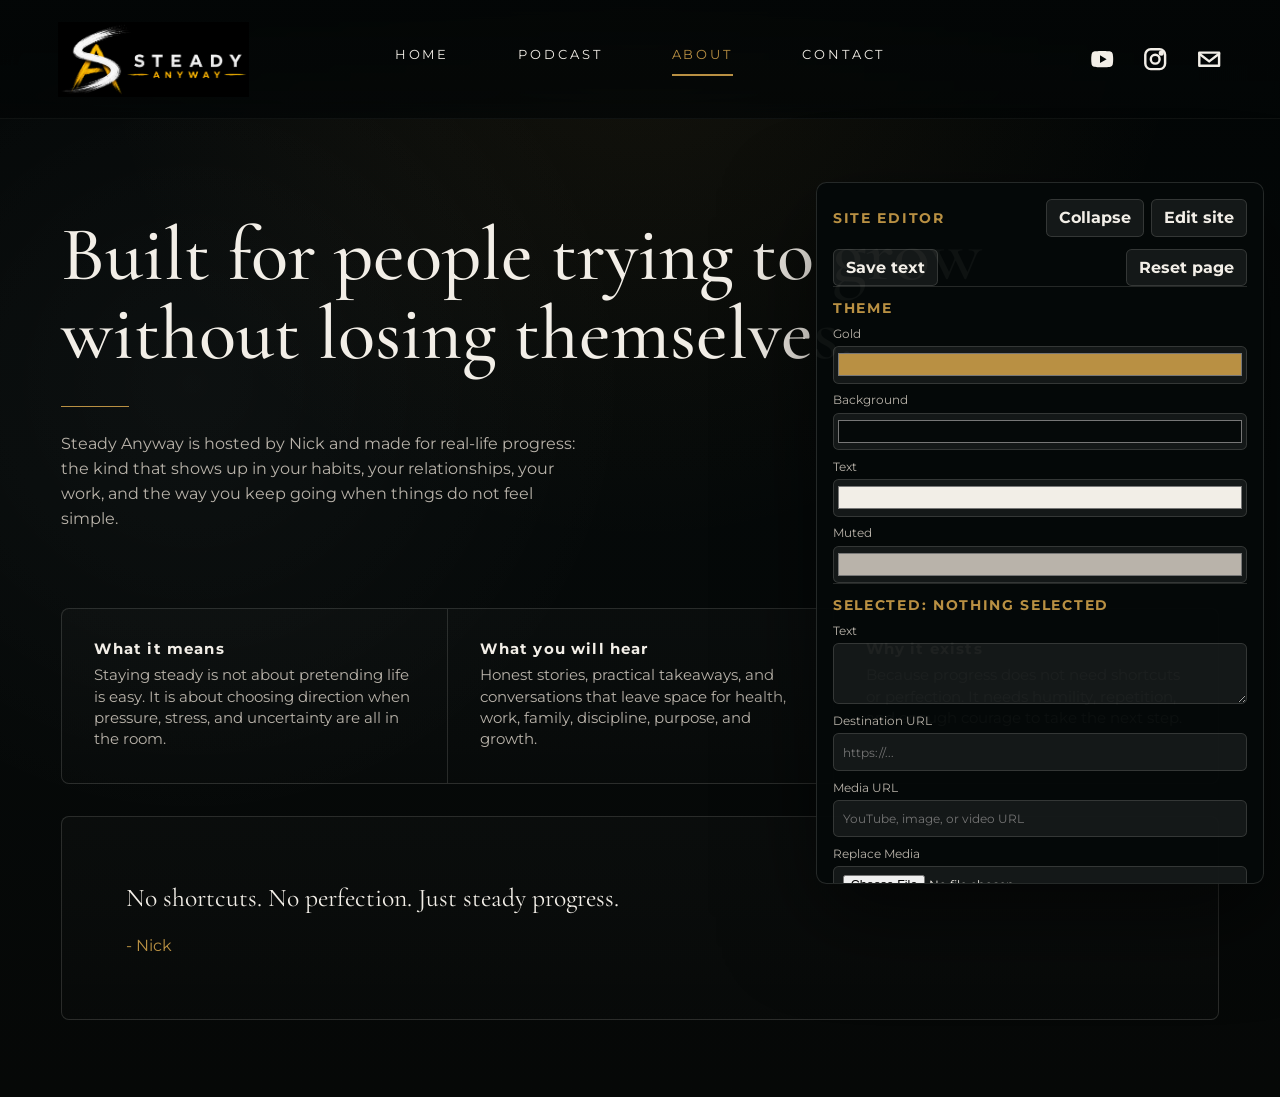
==== about.html @ d56f1541 "Replace site with Codex-built Steady Anyway website" ====
<!doctype html>
<html lang="en">
  <head>
    <meta charset="utf-8" />
    <meta name="viewport" content="width=device-width, initial-scale=1" />
    <title>About | Steady Anyway</title>
    <link rel="stylesheet" href="styles.css" />
  </head>
  <body>
    <header class="site-header">
      <a class="brand" href="index.html" aria-label="Steady Anyway home">
        <img src="assets/steady-anyway-horizontal-logo-cropped.png" alt="Steady Anyway" />
      </a>
      <button class="menu-toggle" type="button" aria-label="Open navigation" aria-expanded="false"><span></span><span></span><span></span></button>
      <nav class="site-nav" aria-label="Primary navigation">
        <a href="index.html">Home</a>
        <a href="podcast.html">Podcast</a>
        <a class="active" href="about.html">About</a>
        <a href="contact.html">Contact</a>
      </nav>
      <div class="socials" aria-label="Social links">
        <a class="youtube-icon" href="https://www.youtube.com/@SteadyAnyway" target="_blank" rel="noreferrer" aria-label="Steady Anyway YouTube channel"><svg viewBox="0 0 24 24" aria-hidden="true"><path d="M21.6 7.2a3 3 0 0 0-2.1-2.1C17.7 4.6 12 4.6 12 4.6s-5.7 0-7.5.5a3 3 0 0 0-2.1 2.1A31.5 31.5 0 0 0 2 12a31.5 31.5 0 0 0 .4 4.8 3 3 0 0 0 2.1 2.1c1.8.5 7.5.5 7.5.5s5.7 0 7.5-.5a3 3 0 0 0 2.1-2.1A31.5 31.5 0 0 0 22 12a31.5 31.5 0 0 0-.4-4.8ZM10 15.5v-7l6 3.5-6 3.5Z"/></svg></a>
        <a class="instagram-icon" href="contact.html" aria-label="Instagram"><svg viewBox="0 0 24 24" aria-hidden="true"><rect x="3" y="3" width="18" height="18" rx="5"/><circle cx="12" cy="12" r="4"/><circle cx="17.5" cy="6.5" r="1.2"/></svg></a>
        <a class="email-icon" href="contact.html" aria-label="Email"><svg viewBox="0 0 24 24" aria-hidden="true"><path d="M3 6h18v12H3z"/><path d="m3 7 9 7 9-7"/></svg></a>
      </div>
    </header>

    <main class="page-shell">
      <section class="page-hero">
        <h1>Built for people trying to grow without losing themselves.</h1>
        <div class="accent-line"></div>
        <p>Steady Anyway is hosted by Nick and made for real-life progress: the kind that shows up in your habits, your relationships, your work, and the way you keep going when things do not feel simple.</p>
      </section>

      <section class="story-grid">
        <article>
          <h2>What it means</h2>
          <p>Staying steady is not about pretending life is easy. It is about choosing direction when pressure, stress, and uncertainty are all in the room.</p>
        </article>
        <article>
          <h2>What you will hear</h2>
          <p>Honest stories, practical takeaways, and conversations that leave space for health, work, family, discipline, purpose, and growth.</p>
        </article>
        <article>
          <h2>Why it exists</h2>
          <p>Because progress does not need shortcuts or perfection. It needs humility, repetition, and enough courage to take the next step.</p>
        </article>
      </section>

      <section class="quote-band">
        <p>No shortcuts. No perfection. Just steady progress.</p>
        <span>- Nick</span>
      </section>
    </main>

    <script src="script.js"></script>
  </body>
</html>
---- styles.css ----
@import url("https://fonts.googleapis.com/css2?family=Cormorant+Garamond:wght@400;500;600;700&family=Montserrat:wght@500;600;700&display=swap");

:root {
  --bg: #050909;
  --bg-soft: #0a0f0e;
  --panel: #0d1110;
  --panel-2: #151715;
  --text: #f2eee7;
  --muted: #b9b3aa;
  --dim: #827b72;
  --yellow: #b99043;
  --yellow-dark: #8c682d;
  --line: rgba(242, 238, 231, 0.14);
  --line-yellow: rgba(185, 144, 67, 0.48);
  --shadow: 0 34px 90px rgba(0, 0, 0, 0.58);
}

* {
  box-sizing: border-box;
}

html {
  scroll-behavior: smooth;
}

body {
  margin: 0;
  min-height: 100vh;
  overflow-x: hidden;
  color: var(--text);
  background:
    radial-gradient(circle at 50% 0%, rgba(185, 144, 67, 0.09), transparent 34rem),
    radial-gradient(circle at 15% 35%, rgba(255, 255, 255, 0.035), transparent 28rem),
    linear-gradient(180deg, #030606 0%, var(--bg) 44%, #060807 100%);
  font-family: "Montserrat", Arial, Helvetica, sans-serif;
}

a {
  color: inherit;
  text-decoration: none;
}

img,
svg,
video,
iframe {
  display: block;
}

.site-header {
  position: sticky;
  top: 0;
  z-index: 10;
  width: 100vw;
  max-width: 100vw;
  display: grid;
  grid-template-columns: 1fr auto 1fr;
  align-items: center;
  gap: 2rem;
  padding: 1.35rem clamp(1.25rem, 4.5vw, 4.75rem);
  border-bottom: 1px solid rgba(242, 238, 231, 0.05);
  background: linear-gradient(180deg, rgba(3, 6, 6, 0.96), rgba(3, 6, 6, 0.78));
  backdrop-filter: blur(12px);
}

h2,
h3,
.btn,
.site-nav a {
  font-family: "Montserrat", Arial, Helvetica, sans-serif;
  letter-spacing: 0.22em;
  text-transform: uppercase;
}

.brand {
  display: inline-flex;
  align-items: center;
  width: clamp(10.5rem, 15vw, 15.25rem);
  max-height: 4.7rem;
}

.brand img {
  width: 100%;
  height: auto;
  max-height: 4.7rem;
  object-fit: contain;
}

.site-nav {
  display: flex;
  align-items: center;
  gap: clamp(2rem, 5.4vw, 5.4rem);
}

.site-nav a {
  position: relative;
  padding: 0.25rem 0 0.9rem;
  font-size: 0.82rem;
  color: var(--text);
}

.site-nav a:hover,
.site-nav a.active {
  color: var(--yellow);
}

.site-nav a.active::after {
  position: absolute;
  left: 0;
  bottom: 0;
  width: 100%;
  height: 0.16rem;
  background: var(--yellow);
  content: "";
}

.socials {
  display: flex;
  justify-content: flex-end;
  gap: 1.7rem;
}

.socials a {
  color: var(--text);
}

.socials svg {
  width: 1.65rem;
  height: 1.65rem;
  fill: none;
  stroke: currentColor;
  stroke-width: 2.2;
  stroke-linecap: round;
  stroke-linejoin: round;
}

.youtube-icon svg path {
  fill: currentColor;
  stroke: none;
}

.socials a:hover {
  color: var(--yellow);
}

.menu-toggle {
  display: none;
  width: 2.8rem;
  height: 2.8rem;
  padding: 0.55rem;
  border: 1px solid var(--line);
  border-radius: 0.35rem;
  color: var(--text);
  background: transparent;
}

.menu-toggle span {
  display: block;
  height: 2px;
  margin: 0.32rem 0;
  background: currentColor;
}

main {
  width: min(100%, 1580px);
  margin: 0 auto;
  padding: 0 clamp(1.25rem, 4.8vw, 4.75rem) 0;
}

.hero {
  display: grid;
  grid-template-columns: minmax(22rem, 0.72fr) minmax(30rem, 1.18fr);
  gap: clamp(2rem, 4.5vw, 5.25rem);
  align-items: center;
  padding-top: clamp(1.7rem, 3vw, 2.4rem);
}

.hero > * {
  min-width: 0;
}

.hero-copy h1 {
  max-width: 34rem;
  margin: 0;
  font-family: "Cormorant Garamond", Georgia, serif;
  font-size: clamp(3.85rem, 4.75vw, 5.6rem);
  font-weight: 500;
  line-height: 1.05;
  letter-spacing: 0;
}

.hero-copy h1 .line {
  display: block;
  white-space: nowrap;
}

.hero-copy h1 .yellow {
  display: block;
  color: var(--yellow);
}

.accent-line {
  width: 4.25rem;
  height: 0.12rem;
  margin: 2rem 0 1.55rem;
  background: var(--yellow);
}

.hero-copy p,
.page-hero p {
  max-width: 33rem;
  margin: 0;
  color: var(--muted);
  font-size: clamp(1rem, 1.2vw, 1.35rem);
  line-height: 1.55;
}

.button-stack {
  display: grid;
  gap: 1rem;
  width: min(100%, 26.5rem);
  margin-top: 1.95rem;
}

.btn {
  display: inline-flex;
  align-items: center;
  justify-content: center;
  gap: 0.8rem;
  min-height: 3.6rem;
  padding: 0.9rem 1.45rem;
  border: 1px solid var(--yellow);
  border-radius: 0.25rem;
  font-size: 0.82rem;
  letter-spacing: 0.22em;
  cursor: pointer;
  transition: transform 180ms ease, background 180ms ease, color 180ms ease, box-shadow 180ms ease;
}

.btn svg {
  width: 1.35rem;
  height: 1.35rem;
  fill: currentColor;
}

.btn:hover {
  transform: translateY(-2px);
}

.btn-primary {
  color: var(--text);
  background: rgba(0, 0, 0, 0.12);
  box-shadow: none;
}

.btn-community {
  color: #070807;
  background: var(--yellow);
  box-shadow: 0 1rem 2.4rem rgba(185, 144, 67, 0.14);
}

.btn-community:hover {
  background: #d0ac61;
}

.hero-media,
.page-media {
  position: relative;
  overflow: hidden;
  border: 1px solid rgba(242, 238, 231, 0.08);
  border-radius: 1.45rem;
  background: #111;
  box-shadow: var(--shadow);
}

.hero-media img,
.page-media img,
.hero-media video,
.hero-media iframe,
.page-media video,
.page-media iframe {
  width: 100%;
  height: 100%;
  object-fit: cover;
}

.hero-media iframe,
.page-media iframe {
  border: 0;
}

.hero-media {
  aspect-ratio: 1.66;
}

.edit-toolbar {
  position: fixed;
  right: 1rem;
  bottom: 1rem;
  z-index: 50;
  display: grid;
  gap: 0.6rem;
  width: min(24rem, calc(100vw - 2rem));
  padding: 0.9rem;
  border: 1px solid var(--line);
  border-radius: 0.5rem;
  background: rgba(3, 6, 9, 0.95);
  box-shadow: var(--shadow);
}

.edit-toolbar strong {
  color: var(--yellow);
  font-family: "Montserrat", Arial, Helvetica, sans-serif;
  font-size: 1.05rem;
  text-transform: uppercase;
}

.edit-actions {
  display: flex;
  flex-wrap: wrap;
  gap: 0.5rem;
}

.edit-toolbar button,
.edit-toolbar input {
  min-height: 2.55rem;
  border: 1px solid var(--line);
  border-radius: 0.35rem;
  color: var(--text);
  background: rgba(255, 255, 255, 0.07);
  font: inherit;
}

.edit-toolbar button {
  padding: 0.55rem 0.85rem;
  cursor: pointer;
  font-weight: 800;
}

.edit-toolbar button:hover,
.edit-toolbar button.active {
  color: #050505;
  background: var(--yellow);
}

.edit-toolbar input[type="url"] {
  width: 100%;
  padding: 0.55rem 0.7rem;
}

.edit-toolbar input[type="file"] {
  width: 100%;
  padding: 0.45rem;
}

.edit-hint {
  margin: 0;
  color: var(--muted);
  font-size: 0.82rem;
  line-height: 1.35;
}

body.editing [contenteditable="true"] {
  outline: 1px dashed rgba(255, 208, 0, 0.75);
  outline-offset: 0.18rem;
  cursor: text;
}

body.editing .hero-media,
body.editing .page-media {
  outline: 2px dashed rgba(255, 208, 0, 0.75);
  outline-offset: 0.35rem;
}

.episode h2,
.story-grid h2 {
  margin: 0 0 0.45rem;
  font-family: "Montserrat", Arial, Helvetica, sans-serif;
  font-size: 0.92rem;
  font-weight: 700;
  letter-spacing: 0.08em;
  line-height: 1.15;
  text-transform: none;
}

.episode p,
.story-grid p {
  margin: 0;
  color: var(--muted);
  font-size: 0.92rem;
  line-height: 1.45;
}

.feature-icon {
  display: grid;
  place-items: center;
}

.quote-band p {
  margin: 2.2rem 0 0;
  font-family: "Cormorant Garamond", Georgia, serif;
  color: var(--text);
  font-size: clamp(1.45rem, 2vw, 2.1rem);
  line-height: 1.35;
}

.quote-band span {
  display: block;
  margin-top: 1.3rem;
  color: var(--yellow);
}

.feature-strip,
.story-grid,
.episode-list,
.episode-library,
.quote-band,
.contact-form {
  border: 1px solid var(--line);
  background: linear-gradient(180deg, rgba(242, 238, 231, 0.025), rgba(242, 238, 231, 0.01));
}

.feature-strip {
  display: grid;
  grid-template-columns: repeat(4, 1fr);
  margin-top: 0;
  border-radius: 0;
  border-left: 0;
  border-right: 0;
  border-bottom: 0;
  background: transparent;
}

.feature-strip::after {
  display: none;
}

.feature-strip article {
  min-height: 12rem;
  padding: 2rem;
  text-align: center;
}

.feature-strip article + article {
  border-left: 1px solid var(--line);
}

.feature-icon {
  width: 4.6rem;
  height: 4.6rem;
  margin: 0 auto 0.85rem;
}

.feature-icon img {
  width: 4.4rem;
  height: 4.4rem;
  object-fit: contain;
}

.personal-story {
  display: grid;
  grid-template-columns: minmax(18rem, 0.72fr) minmax(24rem, 1fr);
  gap: clamp(3rem, 8vw, 8rem);
  align-items: start;
  width: 100%;
  margin-top: clamp(2.25rem, 5vw, 4.5rem);
  padding: clamp(3rem, 7vw, 6rem) 0;
  border-top: 1px solid var(--line);
  border-bottom: 1px solid var(--line);
}

.personal-story > *,
.personal-story-heading,
.personal-story-copy {
  min-width: 0;
  width: 100%;
}

.personal-story-heading {
  position: relative;
  padding-left: clamp(1.5rem, 4vw, 4rem);
}

.section-number {
  position: absolute;
  top: 0.55rem;
  left: 0;
  color: var(--yellow);
  font-family: "Montserrat", Arial, Helvetica, sans-serif;
  font-size: 0.72rem;
  font-weight: 700;
  letter-spacing: 0.2em;
}

.personal-story h2 {
  max-width: 34rem;
  margin: 0;
  font-family: "Cormorant Garamond", Georgia, serif;
  font-size: clamp(3rem, 5vw, 5.4rem);
  font-weight: 500;
  line-height: 0.98;
  letter-spacing: 0;
  text-transform: none;
}

.personal-story-copy {
  max-width: 43rem;
  padding-top: 0.45rem;
}

.personal-story-copy p {
  margin: 0;
  color: var(--muted);
  font-size: clamp(1rem, 1.3vw, 1.22rem);
  line-height: 1.7;
  overflow-wrap: break-word;
}

.personal-story-copy p + p {
  margin-top: 1.25rem;
}

.personal-story-copy p:first-child,
.personal-story-copy p:last-child {
  color: var(--text);
  font-family: "Cormorant Garamond", Georgia, serif;
  font-size: clamp(1.55rem, 2.4vw, 2.25rem);
  line-height: 1.3;
}

body.editing .editable-image {
  outline: 2px dashed rgba(255, 208, 0, 0.8);
  outline-offset: 0.3rem;
  cursor: pointer;
}

body.editing .editable-image:hover {
  filter: drop-shadow(0 0 14px rgba(255, 208, 0, 0.38));
}

.site-editor-panel {
  position: fixed;
  right: 1rem;
  bottom: 1rem;
  z-index: 80;
  display: grid;
  gap: 0.75rem;
  width: min(28rem, calc(100vw - 2rem));
  max-height: min(78vh, 48rem);
  overflow: auto;
  padding: 1rem;
  border: 1px solid var(--line);
  border-radius: 0.65rem;
  color: var(--text);
  background: rgba(5, 9, 9, 0.96);
  box-shadow: var(--shadow);
}

.editor-head,
.editor-actions {
  display: flex;
  align-items: center;
  justify-content: space-between;
  gap: 0.6rem;
}

.editor-head {
  cursor: grab;
  user-select: none;
}

.site-editor-panel.dragging .editor-head {
  cursor: grabbing;
}

.editor-window-actions {
  display: flex;
  gap: 0.45rem;
}

.site-editor-panel.collapsed {
  width: min(24rem, calc(100vw - 2rem));
  max-height: none;
  overflow: visible;
}

.site-editor-panel.collapsed .editor-body {
  display: none;
}

.site-editor-panel strong,
.editor-section h4 {
  margin: 0;
  color: var(--yellow);
  font-family: "Montserrat", Arial, Helvetica, sans-serif;
  font-size: 0.88rem;
  letter-spacing: 0.12em;
  text-transform: uppercase;
}

.editor-section {
  display: grid;
  gap: 0.55rem;
  padding-top: 0.75rem;
  border-top: 1px solid var(--line);
}

.site-editor-panel label {
  display: grid;
  gap: 0.32rem;
  color: var(--muted);
  font-size: 0.78rem;
}

.site-editor-panel input,
.site-editor-panel textarea,
.site-editor-panel select,
.site-editor-panel button {
  min-height: 2.35rem;
  border: 1px solid var(--line);
  border-radius: 0.35rem;
  color: var(--text);
  background: rgba(242, 238, 231, 0.07);
  font: inherit;
}

.site-editor-panel input,
.site-editor-panel textarea,
.site-editor-panel select {
  width: 100%;
  padding: 0.45rem 0.55rem;
}

.site-editor-panel input[type="color"] {
  padding: 0.15rem;
}

.site-editor-panel button {
  padding: 0.45rem 0.75rem;
  cursor: pointer;
  font-weight: 700;
}

.site-editor-panel button:hover,
.site-editor-panel button.active {
  color: #050909;
  background: var(--yellow);
}

.editor-help {
  margin: 0;
  color: var(--muted);
  font-size: 0.78rem;
  line-height: 1.35;
}

body.editing [data-editor-id] {
  cursor: pointer;
}

body.editing [contenteditable="true"] {
  outline: 1px dashed rgba(185, 144, 67, 0.72);
  outline-offset: 0.15rem;
  cursor: text;
}

.editor-selected {
  outline: 2px solid var(--yellow) !important;
  outline-offset: 0.3rem !important;
}

@media (max-width: 720px) {
  .site-editor-panel {
    left: 0.75rem;
    right: 0.75rem;
    bottom: 0.75rem;
    width: auto;
    max-height: 48vh;
  }
}

.feature-strip h2 {
  margin: 0 0 0.7rem;
  font-size: 0.9rem;
  letter-spacing: 0.22em;
}

.feature-strip p {
  max-width: 18rem;
  margin: 0 auto;
  color: var(--muted);
  font-size: 0.92rem;
  line-height: 1.45;
}

.page-shell {
  padding-top: clamp(2rem, 5vw, 4.5rem);
  padding-bottom: clamp(3rem, 6vw, 5rem);
}

.page-hero {
  padding: clamp(1rem, 3vw, 2rem) 0 clamp(3rem, 6vw, 5rem);
}

.page-hero h1 {
  max-width: 64rem;
  margin: 0;
  font-family: "Cormorant Garamond", Georgia, serif;
  font-size: clamp(3.3rem, 6vw, 6.6rem);
  font-weight: 500;
  line-height: 1.03;
  letter-spacing: 0;
}

.two-column,
.contact-layout {
  display: grid;
  grid-template-columns: minmax(0, 0.9fr) minmax(20rem, 0.72fr);
  gap: clamp(2rem, 5vw, 5rem);
  align-items: center;
}

.page-media {
  aspect-ratio: 1.66;
}

.episode-list {
  display: grid;
  gap: 0;
  overflow: hidden;
  border-radius: 0.5rem;
}

.episode-library {
  overflow: hidden;
  border-radius: 0.5rem;
}

.podcast-player-section {
  margin-bottom: clamp(2rem, 5vw, 4rem);
  overflow: hidden;
  border: 1px solid var(--line);
  border-radius: 0.5rem;
  background: linear-gradient(180deg, rgba(242, 238, 231, 0.025), rgba(242, 238, 231, 0.01));
  scroll-margin-top: 8rem;
}

.section-kicker {
  display: block;
  margin-bottom: 0.45rem;
  color: var(--muted);
  font-size: 0.72rem;
  font-weight: 700;
  letter-spacing: 0.22em;
  text-transform: uppercase;
}

.podcast-player-frame {
  min-height: 13rem;
  background: rgba(0, 0, 0, 0.18);
}

.podcast-player-frame > iframe {
  display: block;
  width: 100%;
  min-height: 22rem;
  border: 0;
  background: transparent;
}

.podcast-player-placeholder {
  display: grid;
  place-items: center;
  align-content: center;
  min-height: 13rem;
  padding: clamp(2rem, 5vw, 4rem);
  text-align: center;
}

.podcast-player-placeholder h3 {
  margin: 0 0 0.75rem;
  color: var(--yellow);
  font-size: clamp(1rem, 2vw, 1.35rem);
}

.podcast-player-placeholder p {
  max-width: 38rem;
  margin: 0;
  color: var(--muted);
  line-height: 1.6;
}

.section-heading {
  display: flex;
  align-items: center;
  justify-content: space-between;
  gap: 1rem;
  padding: 1.5rem 2rem;
  border-bottom: 1px solid var(--line);
}

.section-heading h2 {
  margin: 0;
  color: var(--yellow);
  font-size: clamp(1.2rem, 2vw, 1.7rem);
}

.episode {
  display: grid;
  grid-template-columns: 8rem minmax(12rem, 0.9fr) minmax(18rem, 1.25fr) 11rem;
  gap: 2rem;
  align-items: center;
  padding: 2rem;
}

.empty-episode {
  grid-template-columns: 8rem minmax(12rem, 0.9fr) minmax(18rem, 1.25fr) 11rem;
}

.episode + .episode {
  border-top: 1px solid var(--line);
}

.episode span,
.text-link,
.contact-links a {
  color: var(--yellow);
  font-weight: 800;
  text-transform: uppercase;
}

.text-link:hover,
.contact-links a:hover {
  color: var(--text);
}

.story-grid {
  display: grid;
  grid-template-columns: repeat(3, 1fr);
  gap: 0;
  overflow: hidden;
  border-radius: 0.5rem;
}

.story-grid article {
  padding: 2rem;
}

.story-grid article + article {
  border-left: 1px solid var(--line);
}

.quote-band {
  margin-top: 2rem;
  padding: clamp(2rem, 5vw, 4rem);
  border-radius: 0.5rem;
}

.quote-band p {
  margin: 0;
}

.home-quote {
  margin: 0 calc(clamp(1.25rem, 4.8vw, 4.75rem) * -1);
  padding: clamp(3rem, 7vw, 6.5rem) clamp(1.25rem, 6vw, 6rem);
  border-right: 0;
  border-bottom: 0;
  border-left: 0;
  border-radius: 0;
  background:
    linear-gradient(rgba(5, 9, 9, 0.32), rgba(5, 9, 9, 0.32)),
    repeating-linear-gradient(135deg, rgba(255, 255, 255, 0.028) 0 1px, transparent 1px 8px),
    #111312;
  text-align: center;
}

.home-quote p {
  max-width: 60rem;
  margin: 0 auto;
  font-size: clamp(2.4rem, 5.5vw, 5.5rem);
  font-weight: 500;
  line-height: 1.05;
}

.home-quote span {
  margin-top: 0.3em;
}

.contact-layout {
  align-items: start;
}

.contact-links {
  display: flex;
  flex-wrap: wrap;
  gap: 1rem 2rem;
  margin-top: 2rem;
}

.contact-form {
  display: grid;
  gap: 1.2rem;
  padding: clamp(1.2rem, 3vw, 2rem);
  border-radius: 0.5rem;
}

.community-shell {
  min-height: calc(100vh - 6.4rem);
}

.community-layout {
  grid-template-columns: minmax(0, 0.95fr) minmax(21rem, 0.58fr);
  align-items: start;
}

.eyebrow {
  margin: 0 0 1rem;
  color: var(--yellow);
  font-family: "Montserrat", Arial, Helvetica, sans-serif;
  font-size: 0.78rem;
  font-weight: 700;
  letter-spacing: 0.26em;
  text-transform: uppercase;
}

.community-benefits {
  display: grid;
  grid-template-columns: repeat(2, minmax(0, 1fr));
  gap: 0;
  margin-top: clamp(2rem, 4vw, 3.5rem);
  border: 1px solid var(--line);
  background: linear-gradient(180deg, rgba(242, 238, 231, 0.025), rgba(242, 238, 231, 0.01));
}

.community-benefits article {
  padding: clamp(1.25rem, 3vw, 2rem);
}

.community-benefits article + article {
  border-left: 1px solid var(--line);
}

.community-benefits span {
  display: block;
  margin-bottom: 1rem;
  color: var(--yellow);
  font-family: "Cormorant Garamond", Georgia, serif;
  font-size: 2.4rem;
  line-height: 1;
}

.community-benefits h2,
.community-form h2 {
  margin: 0 0 0.7rem;
  color: var(--text);
  font-size: 0.9rem;
}

.community-benefits p {
  margin: 0;
  color: var(--muted);
  line-height: 1.55;
}

.community-form {
  position: sticky;
  top: 7.4rem;
}

.community-form .btn {
  width: 100%;
}

.automation-note {
  margin: -0.25rem 0 0;
  color: var(--dim);
  font-size: 0.82rem;
  line-height: 1.45;
}

.contact-form label {
  display: grid;
  gap: 0.55rem;
  color: var(--text);
  font-weight: 800;
}

.contact-form input,
.contact-form textarea {
  width: 100%;
  border: 1px solid var(--line);
  border-radius: 0.35rem;
  padding: 0.95rem 1rem;
  color: var(--text);
  background: rgba(255, 255, 255, 0.055);
  font: inherit;
}

.contact-form input:focus,
.contact-form textarea:focus {
  outline: 2px solid var(--yellow);
  outline-offset: 2px;
}

.form-note {
  min-height: 1.5rem;
  margin: 0;
  color: var(--yellow);
  font-weight: 800;
}

@media (max-width: 1180px) {
  .site-header {
    grid-template-columns: 1fr auto;
  }

  .site-nav,
  .socials {
    grid-column: 1 / -1;
    justify-content: center;
  }

  .hero {
    grid-template-columns: 1fr 1fr;
  }

}

@media (max-width: 860px) {
  .site-header {
    display: grid;
    grid-template-columns: auto auto;
    justify-content: space-between;
    gap: 1rem;
    padding-block: 1.1rem;
  }

  .menu-toggle {
    display: none;
  }

  .socials {
    display: none;
  }

  .site-nav {
    display: grid;
    grid-template-columns: repeat(4, minmax(0, 1fr));
    grid-column: 1 / -1;
    gap: 0.25rem;
    width: 100%;
    max-width: 21.8rem;
    margin-top: 0.8rem;
  }

  .site-nav a {
    font-size: 0.82rem;
    text-align: center;
  }

  .hero,
  .two-column,
  .community-layout,
  .contact-layout,
  .personal-story,
  .feature-strip,
  .story-grid {
    grid-template-columns: 1fr;
  }

  .hero {
    min-height: auto;
    padding-top: 2rem;
  }

  .hero-copy h1,
  .page-hero h1 {
    font-size: clamp(3.6rem, 17vw, 5.8rem);
  }

  .hero-media {
    aspect-ratio: 0.95;
  }

  .feature-strip article + article,
  .story-grid article + article {
    border-top: 1px solid var(--line);
    border-left: 0;
  }

  .personal-story {
    gap: 2.5rem;
  }

  .personal-story-heading {
    padding-left: 2rem;
  }

  .episode {
    grid-template-columns: 1fr;
    gap: 0.85rem;
  }

  .community-form {
    position: static;
  }

  .community-benefits {
    grid-template-columns: 1fr;
  }

  .community-benefits article + article {
    border-top: 1px solid var(--line);
    border-left: 0;
  }
}

@media (max-width: 520px) {
  .brand {
    width: min(12rem, 52vw);
    max-height: 3.4rem;
  }

  .brand img {
    max-height: 3.4rem;
  }

  .button-stack,
  .btn {
    width: 100%;
  }

  .btn {
    min-height: 3.65rem;
    font-size: 0.9rem;
  }

  .hero-copy p,
  .page-hero p {
    max-width: 21.8rem;
    font-size: 1.05rem;
  }

  .hero-copy,
  .button-stack {
    width: 100%;
    max-width: 21.8rem;
  }

  .hero-copy h1 {
    max-width: 100%;
    font-size: clamp(2.85rem, 11vw, 3.35rem);
  }

  .hero-copy h1 .line {
    width: 100%;
    white-space: normal !important;
  }

  .feature-strip article,
  .story-grid article,
  .episode {
    padding-inline: 1.25rem;
  }

  .podcast-player-section .section-heading {
    align-items: flex-start;
    flex-direction: column;
  }

  .personal-story {
    margin-top: 2.5rem;
    padding: 3.5rem 0;
  }

  .personal-story h2 {
    max-width: 100%;
    font-size: clamp(2.8rem, 13vw, 4rem);
    overflow-wrap: break-word;
  }

  .personal-story-copy p {
    font-size: 1rem;
  }

  .home-quote {
    padding-block: 4rem;
  }
}
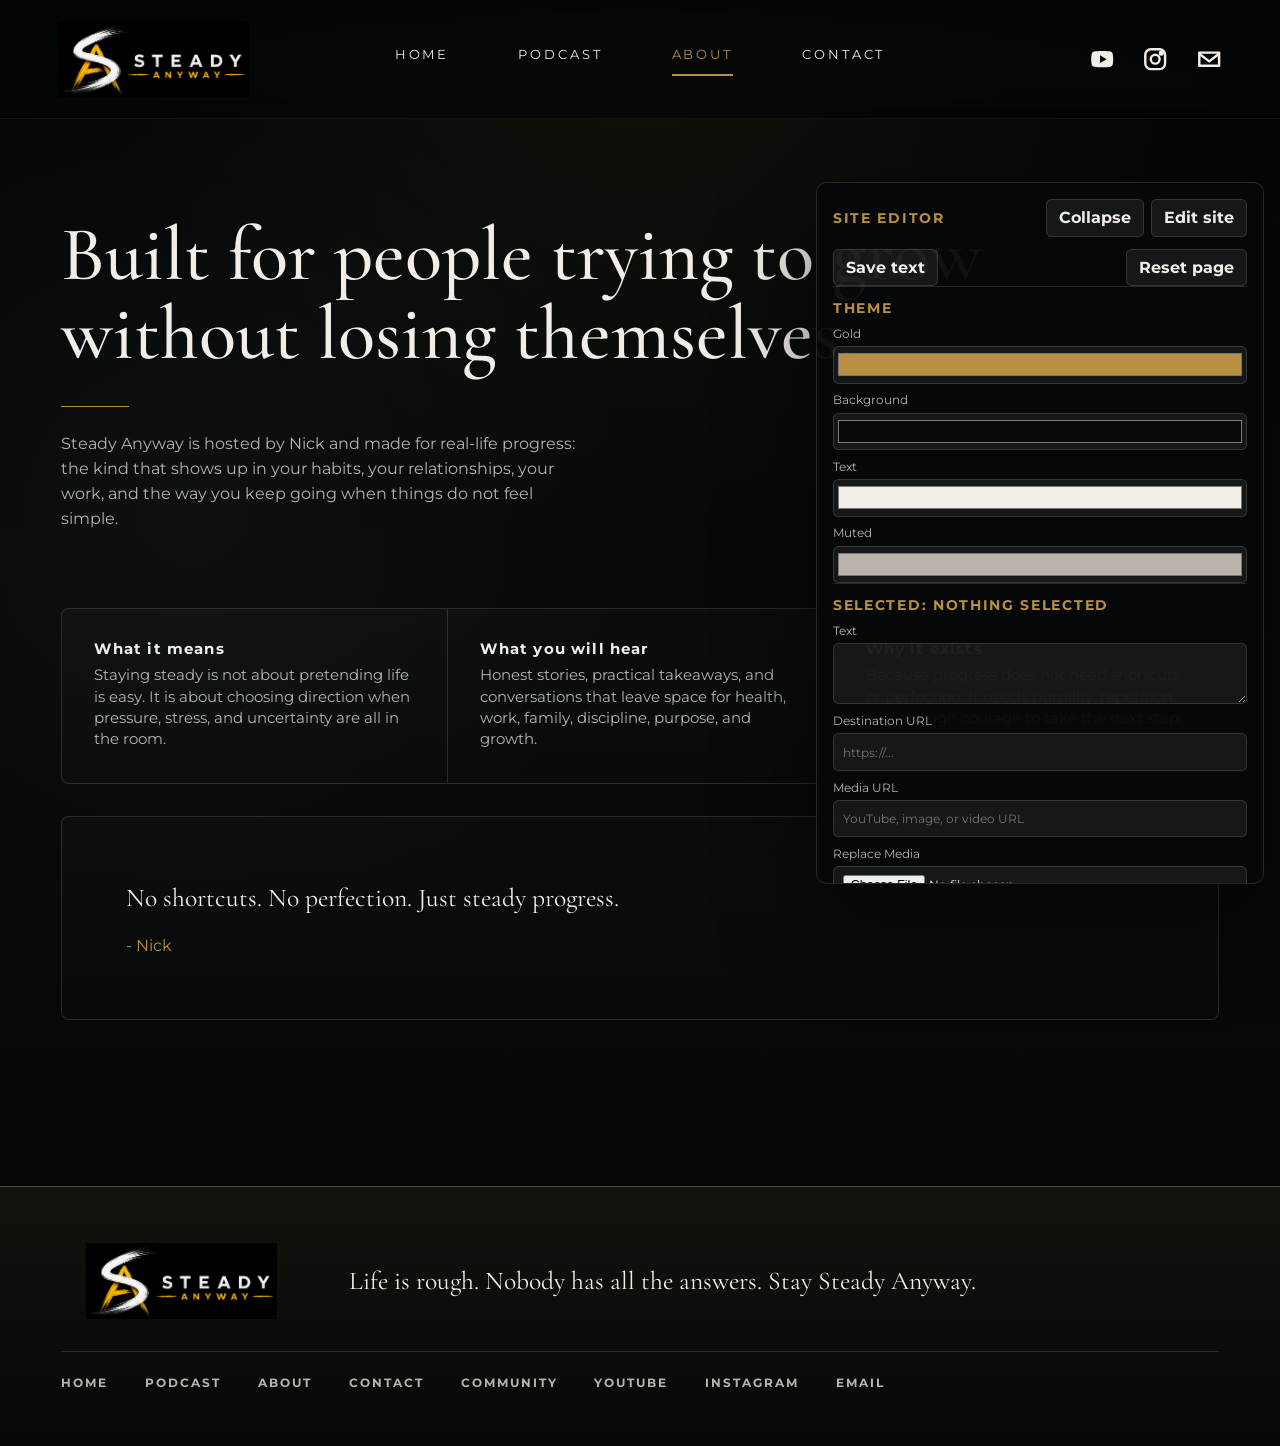
==== commit 83228235: "Add static footer, embeds, SEO, and signup config" ====
--- a/about.html
+++ b/about.html
@@ -3,7 +3,20 @@
   <head>
     <meta charset="utf-8" />
     <meta name="viewport" content="width=device-width, initial-scale=1" />
-    <title>About | Steady Anyway</title>
+    <title>About Steady Anyway | Progress Without Perfection</title>
+    <meta name="description" content="Learn what Steady Anyway means and why Nick created a place for honest conversations about growth, discipline, setbacks, and steady progress." />
+    <link rel="canonical" href="https://steadyanyway.com/about.html" />
+    <meta property="og:type" content="website" />
+    <meta property="og:title" content="About Steady Anyway | Progress Without Perfection" />
+    <meta property="og:description" content="Built for people trying to grow without losing themselves." />
+    <meta property="og:url" content="https://steadyanyway.com/about.html" />
+    <meta property="og:image" content="https://steadyanyway.com/assets/mountain-hero.png" />
+    <meta name="twitter:card" content="summary_large_image" />
+    <meta name="twitter:title" content="About Steady Anyway | Progress Without Perfection" />
+    <meta name="twitter:description" content="Honest stories, practical takeaways, and steady progress for real life." />
+    <meta name="twitter:image" content="https://steadyanyway.com/assets/mountain-hero.png" />
+    <link rel="icon" href="assets/steady-anyway-horizontal-logo-cropped.png" />
+    <link rel="apple-touch-icon" href="assets/steady-anyway-horizontal-logo-cropped.png" />
     <link rel="stylesheet" href="styles.css" />
   </head>
   <body>
@@ -53,6 +66,23 @@
       </section>
     </main>
 
+    <footer class="site-footer">
+      <div class="footer-brand">
+        <img src="assets/steady-anyway-horizontal-logo-cropped.png" alt="Steady Anyway" />
+        <p>Life is rough. Nobody has all the answers. Stay Steady Anyway.</p>
+      </div>
+      <nav class="footer-links" aria-label="Footer navigation">
+        <a href="index.html">Home</a>
+        <a href="podcast.html">Podcast</a>
+        <a href="about.html">About</a>
+        <a href="contact.html">Contact</a>
+        <a href="community.html">Community</a>
+        <a href="https://www.youtube.com/@SteadyAnyway" target="_blank" rel="noreferrer">YouTube</a>
+        <a href="contact.html">Instagram</a>
+        <a href="mailto:hello@steadyanyway.com">Email</a>
+      </nav>
+    </footer>
+
     <script src="script.js"></script>
   </body>
 </html>
--- a/styles.css
+++ b/styles.css
@@ -293,6 +293,10 @@
   aspect-ratio: 1.66;
 }
 
+.youtube-embed-card iframe {
+  background: #080b0a;
+}
+
 .edit-toolbar {
   position: fixed;
   right: 1rem;
@@ -788,6 +792,58 @@
   margin: 0;
   color: var(--muted);
   line-height: 1.6;
+}
+
+.site-footer {
+  width: min(100%, 1580px);
+  margin: clamp(3rem, 7vw, 6rem) auto 0;
+  padding: clamp(2rem, 4.8vw, 3.5rem) clamp(1.25rem, 4.8vw, 4.75rem);
+  border-top: 1px solid var(--line-yellow);
+  background:
+    linear-gradient(180deg, rgba(185, 144, 67, 0.08), rgba(5, 9, 9, 0)),
+    rgba(5, 9, 9, 0.72);
+}
+
+.footer-brand {
+  display: grid;
+  grid-template-columns: minmax(10rem, 15rem) minmax(16rem, 1fr);
+  gap: clamp(1.25rem, 4vw, 3rem);
+  align-items: center;
+}
+
+.footer-brand img {
+  width: 100%;
+  max-height: 4.7rem;
+  object-fit: contain;
+}
+
+.footer-brand p {
+  margin: 0;
+  color: var(--text);
+  font-family: "Cormorant Garamond", Georgia, serif;
+  font-size: clamp(1.35rem, 2vw, 2rem);
+  line-height: 1.25;
+}
+
+.footer-links {
+  display: flex;
+  flex-wrap: wrap;
+  gap: 0.8rem clamp(1.1rem, 3vw, 2.3rem);
+  margin-top: 2rem;
+  padding-top: 1.45rem;
+  border-top: 1px solid var(--line);
+}
+
+.footer-links a {
+  color: var(--muted);
+  font-size: 0.78rem;
+  font-weight: 700;
+  letter-spacing: 0.16em;
+  text-transform: uppercase;
+}
+
+.footer-links a:hover {
+  color: var(--yellow);
 }
 
 .section-heading {
@@ -978,6 +1034,18 @@
   line-height: 1.45;
 }
 
+.connection-status {
+  margin: -0.35rem 0 0.15rem;
+  padding: 0.75rem 0.85rem;
+  border: 1px solid rgba(185, 144, 67, 0.35);
+  border-radius: 0.35rem;
+  color: var(--yellow);
+  background: rgba(185, 144, 67, 0.08);
+  font-size: 0.82rem;
+  font-weight: 800;
+  line-height: 1.45;
+}
+
 .contact-form label {
   display: grid;
   gap: 0.55rem;
@@ -1113,6 +1181,10 @@
     border-top: 1px solid var(--line);
     border-left: 0;
   }
+
+  .footer-brand {
+    grid-template-columns: 1fr;
+  }
 }
 
 @media (max-width: 520px) {
